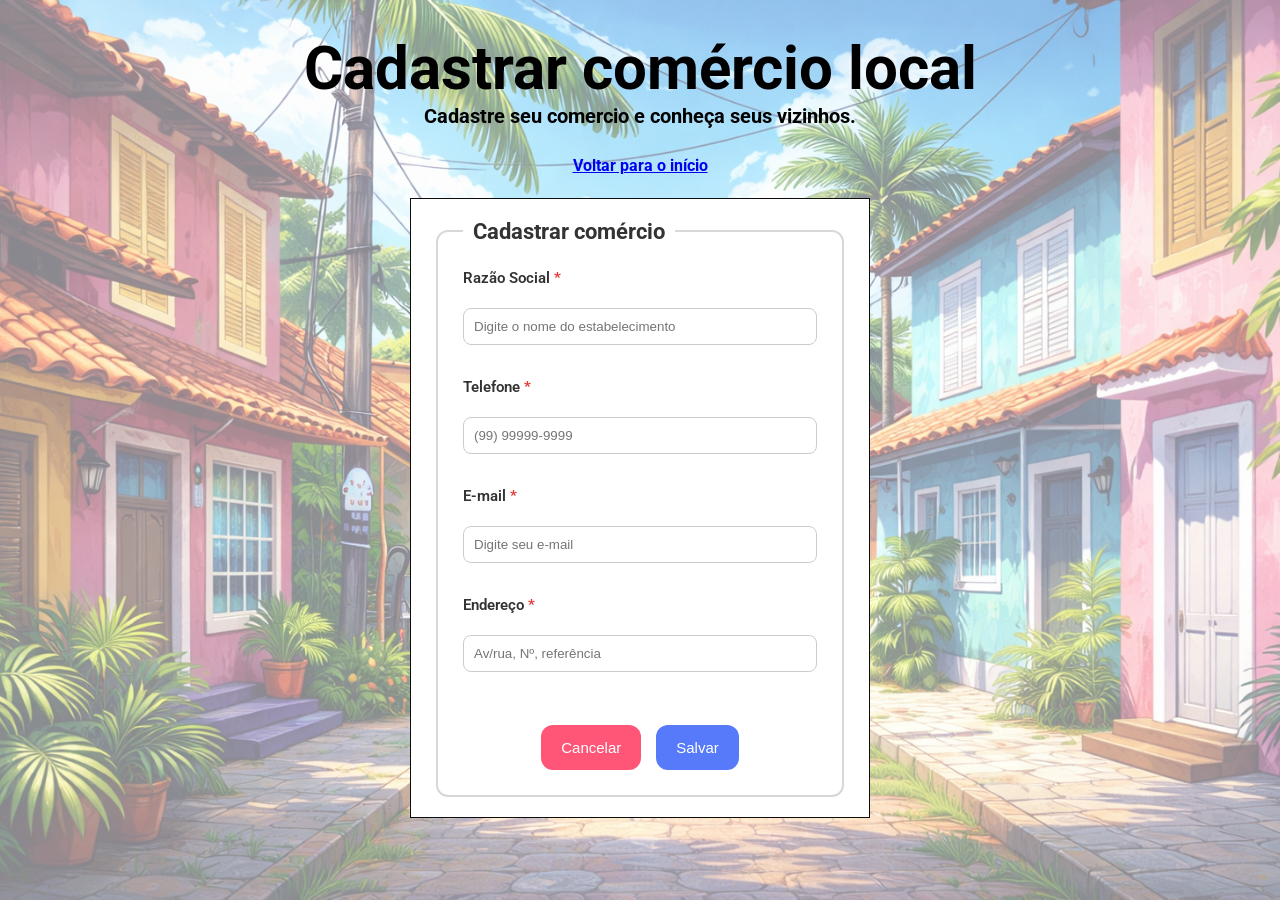
==== cadastrar-comercio.html @ 273e03d2 "feat: estrutura inicial do projeto com HTML e CSS responsivo" ====
<!DOCTYPE html>
<html lang="pt-BR">

<head>
    <meta charset="UTF-8">
    <meta name="viewport" content="width=device-width, initial-scale=1.0">
    <title>Cadastrar comércio</title>

    <link rel="stylesheet" href="styles.css">

    <link rel="preconnect" href="https://fonts.googleapis.com">
    <link rel="preconnect" href="https://fonts.gstatic.com" crossorigin>

    <link href="https://fonts.googleapis.com/css2?family=Roboto:ital,wght@0,100..900;1,100..900&display=swap"
        rel="stylesheet">
</head>

<body>
    <header>
        <h1>Cadastrar comércio local</h1>
        <h2>Cadastre seu comercio e conheça seus vizinhos.</h2>
        <a href="index.html">Voltar para o início</a>
    </header>
    <main>
        <section class="business-form">
            <div class="business-card">
                <form action="#" method="post">

                    <fieldset>
                        <legend>Cadastrar comércio</legend>

                        <label for="name" class="required">Razão Social</label>
                        <input type="text" id="name" placeholder="Digite o nome do estabelecimento" required>

                        <label for="phone" class="required">Telefone</label>
                        <input type="tel" id="phone" placeholder="(99) 99999-9999" required>

                        <label for="email" class="required">E-mail</label>
                        <input type="text" id="email" placeholder="Digite seu e-mail" required>

                        <label for="endereco" class="required">Endereço</label>
                        <input type="text" id="endereco" placeholder="Av/rua, Nº, referência " required>

                        <div class="action-form">
                            <button class="button-cancel">Cancelar</button>
                            <button class="button-save" type="submit">Salvar</button>
                        </div>
                    </fieldset>
                </form>
            </div>
        </section>
    </main>
    <script src="script.js"></script>
</body>

</html>
---- styles.css ----
html {
  overflow-x: hidden;
}

* {
  margin: 0;
  padding: 0;
  box-sizing: border-box;
}

:root {
  font-size: 62.5%;
}

input,
select,
textarea {
  width: 100%;
  padding: 1rem;
  border-radius: 8px;
  border: 1px solid #ccc;
}

body {
  min-height: 100vh;
  padding: 1.25rem;
  color: black;
  font-family: "Roboto", sans-serif;
  font-weight: 100;
  background-image:
    linear-gradient(rgba(255, 255, 255, 0.5), rgba(255, 255, 255, 0.5)),
    url("assets/imagem-background-IA.png");
  background-size: cover;
  background-position: center;
  background-attachment: fixed;
  background-repeat: no-repeat;
}

header {
  font-weight: 700;
  font-size: clamp(2rem, 6vw, 3rem);
  text-align: center;
  margin: 2rem;
  color: #000;
}

header a {
  font-size: 1.6rem;
}

.home-page {
  justify-items: center;
  display: grid;
  grid-template-columns: minmax(0, 1fr) minmax(0, 1fr);
  gap: 4rem;
}

@media (max-width: 900px) {
  .home-page {
    grid-template-columns: minmax(0, 1fr);
    gap: 2rem;
  }
}

h2 {
  font-size: 2rem;
  padding-bottom: 1.5rem;
}

h3 {
  font-size: 2rem;
}

.event-form,
.business-form {
  display: flex;
  justify-content: center;
  align-items: center;
  width: 100%;
}

.event-card,
.business-card {
  width: 46rem;
  max-width: 100%;
  border: 0.1rem solid rgba(0, 0, 0, 0.95);
  padding: 2rem 2.5rem;
  position: relative;
  background-color: white;
}

.card-content {
  position: relative;
  z-index: 3;
}

.highlight {
  font-size: 1.5rem;
  font-weight: 500;
  color: rgb(233, 138, 15);
  line-height: 3rem;
  margin-bottom: 1rem;
}

.event-image-container,
.business-image-container {
  margin-bottom: 2rem;
  border-radius: 0.8rem;
  background-color: #fff;
}

.event-image,
.business-image {
  width: 72%;
  display: block;
  margin: 1.5rem auto;
}

.primary-actions {
  display: flex;
  flex-flow: column wrap;
}

.primary-actions a,
.secondary-actions a {
  border-radius: 1.2rem;
  text-decoration: none;
  height: 4.5rem;
  font-size: 2rem;
  color: #fff;
  display: flex;
  justify-content: center;
  align-items: center;
}

.secondary-actions {
  padding-top: 1.5%;
  display: flex;
  flex-flow: column wrap;
}

.primary-actions a {
  background: #ff5678;
}

.secondary-actions a {
  background-color: #577afa;
}

.footer {
  font-weight: 300;
  font-size: 2rem;
  margin-top: 3rem;
}

.footer a {
  margin-top: 1rem;
  text-align: center;
  color: #ac5ff3;
}

.required::after {
  content: " *";
  color: #e53935;
  font-weight: bold;
}

legend {
  font-size: 2.2rem;
  font-weight: 700;
  color: #333;
  padding: 0 1rem;
}

.event-form fieldset,
.business-form fieldset {
  padding: 2.5rem;
  background-color: rgba(255, 255, 255, 0.5);
  font-size: 2rem;
  border: 2px solid #d8d8d8;
  border-radius: 12px;
  display: flex;
  flex-direction: column;
  gap: 1.5rem;
}

.event-form label,
.business-form label {
  display: block;
  margin-bottom: 0.6rem;
  font-size: 1.5rem;
  font-weight: 600;
  color: #333;
}

.event-form input,
.business-form input,
.event-form select,
.business-form select {
  margin-bottom: 1.8rem;
}

.action-form {
  justify-content: center;
  display: flex;
  flex-direction: row;
  gap: 1.5rem;
  margin-top: 2rem;
}

.action-form button {
  border: none;
  border-radius: 1.2rem;
  text-decoration: none;
  height: 4.5rem;
  font-size: 1.5rem;
  color: #fff;
  padding: 1rem 2rem;
  cursor: pointer;
  display: flex;
  justify-content: center;
  align-items: center;
}

.button-cancel {
  background-color: #ff5678;
}

.button-save {
  background-color: #577afa;
}

.center-text {
  justify-content: center;
  display: flex;
  font-size: 1.5rem;
}
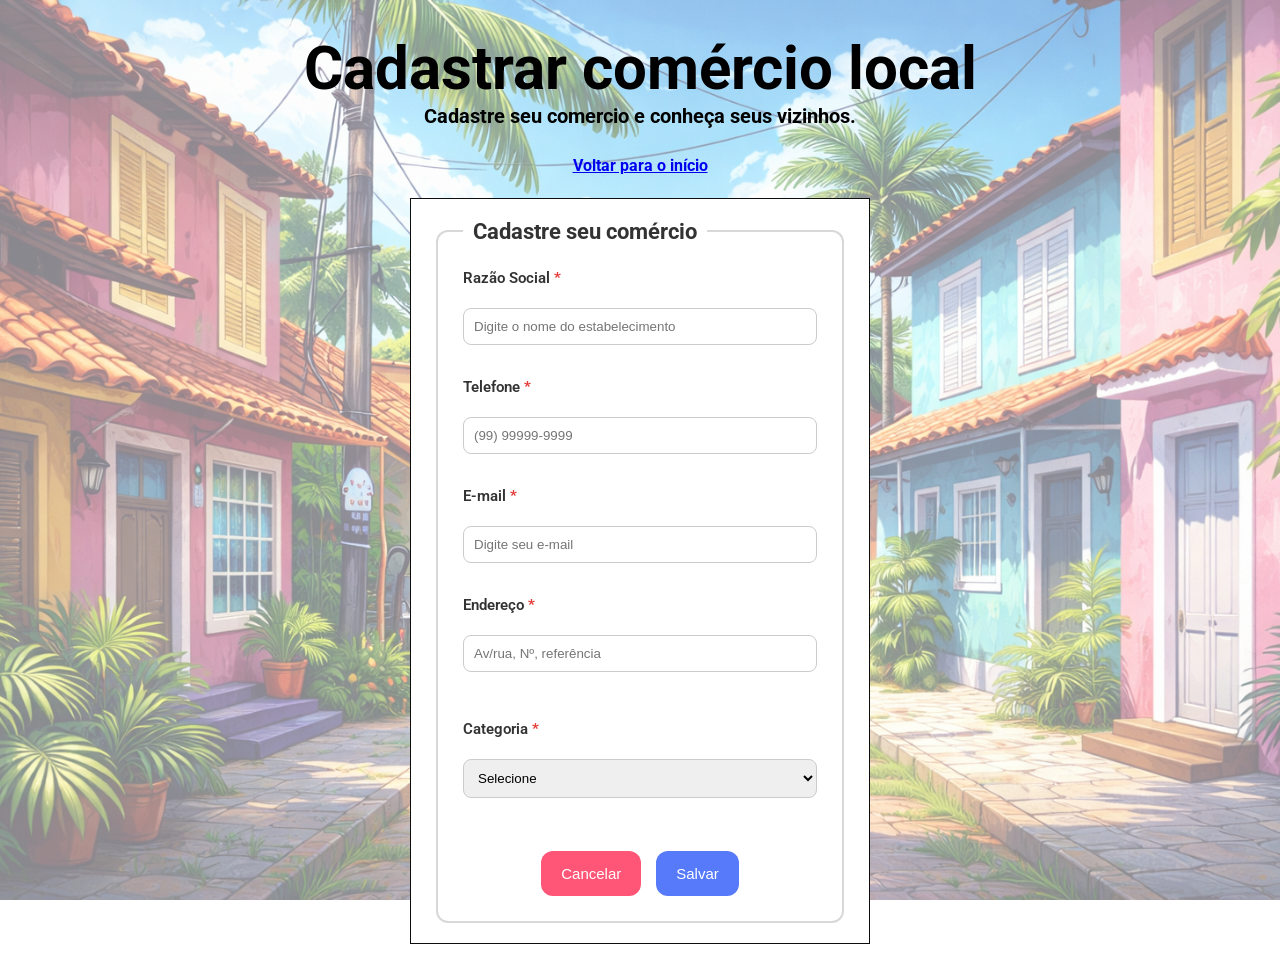
==== commit 68ba4de5: "feat: implementar CRUD de comércios com localStorage" ====
--- a/cadastrar-comercio.html
+++ b/cadastrar-comercio.html
@@ -5,7 +5,6 @@
     <meta charset="UTF-8">
     <meta name="viewport" content="width=device-width, initial-scale=1.0">
     <title>Cadastrar comércio</title>
-
     <link rel="stylesheet" href="styles.css">
 
     <link rel="preconnect" href="https://fonts.googleapis.com">
@@ -24,25 +23,41 @@
     <main>
         <section class="business-form">
             <div class="business-card">
-                <form action="#" method="post">
+                <form>
+                    <fieldset>
+                        <legend>Cadastre seu comércio</legend>
 
-                    <fieldset>
-                        <legend>Cadastrar comércio</legend>
+                        <label for="nome" class="required">Razão Social</label>
+                        <input type="text" id="nome" name="name" placeholder="Digite o nome do estabelecimento" required>
 
-                        <label for="name" class="required">Razão Social</label>
-                        <input type="text" id="name" placeholder="Digite o nome do estabelecimento" required>
-
-                        <label for="phone" class="required">Telefone</label>
-                        <input type="tel" id="phone" placeholder="(99) 99999-9999" required>
+                        <label for="telefone" class="required">Telefone</label>
+                        <input type="phone" id="telefone" name="phone" placeholder="(99) 99999-9999" required>
 
                         <label for="email" class="required">E-mail</label>
-                        <input type="text" id="email" placeholder="Digite seu e-mail" required>
+                        <input type="email" id="email" name="email" placeholder="Digite seu e-mail" required>
 
                         <label for="endereco" class="required">Endereço</label>
-                        <input type="text" id="endereco" placeholder="Av/rua, Nº, referência " required>
+                        <input type="text" id="endereco" name="address" placeholder="Av/rua, Nº, referência " required>
 
+                        <section id="categoria" nome="categoria"></section>
+                        <label for="tipo-de-comercio" class="required">Categoria</label>
+                        <Select id="tipo-de-comercio" name="tipo-de-comercio" required>
+                            <option value="">Selecione</option>
+                            <option value=" acougue-e-casa-de- carne">Açougue e Casa de Carne</option>
+                            <option value="beleza-estética">Beleza, Estética e Cuidados Pessoais</option>
+                            <option value="boutique">Boutique</option>
+                            <option value="farmacia">Farmácia</option>
+                            <option value="mercearia">Mercearia</option>
+                            <option value="padarias">Padaria</option>
+                            <option value="pet-shop">Pet shop</option>
+                            <option value="outros">Outros</option>
+                        </select>
+                        <div id="outra-categoria-container" hidden>
+                            <label for="outra-categoria" class="required">Qual é a categoria?</label>
+                            <input type="text" id="outra-categoria" name="customCategory" placeholder="Digite a categoria">
+                        </div>
                         <div class="action-form">
-                            <button class="button-cancel">Cancelar</button>
+                            <button type="button" class="button-cancel">Cancelar</button>
                             <button class="button-save" type="submit">Salvar</button>
                         </div>
                     </fieldset>
@@ -53,4 +68,4 @@
     <script src="script.js"></script>
 </body>
 
-</html>+</html>
--- a/styles.css
+++ b/styles.css
@@ -222,6 +222,23 @@
   align-items: center;
 }
 
+.button-edit,
+.button-delete {
+  border: none;
+  text-decoration: none;
+  background-color: #577afa;
+  border-radius: 1.2rem;
+  color: #fff;
+  height: 3.5rem;
+  padding: 1rem 2rem;
+  font-size: 1.5rem;
+  cursor: pointer;
+}
+
+.button-delete {
+  background-color: #ff5678;
+}
+
 .button-cancel {
   background-color: #ff5678;
 }
@@ -235,3 +252,48 @@
   display: flex;
   font-size: 1.5rem;
 }
+
+.event-item,
+.business-item {
+  width: 100%;
+  max-width: 46rem;
+  padding: 2rem;
+  margin-bottom: 2rem;
+  background-color: white;
+  border: 1px solid #d8d8d8;
+  border-radius: 12px;
+  overflow-wrap: anywhere;
+}
+
+.event-item h3,
+.business-item h3 {
+  margin-bottom: 1.5rem;
+}
+
+.event-item p,
+.business-item p {
+  margin-bottom: 0.8rem;
+  font-size: 1.5rem;
+}
+
+@media (max-width: 600px) {
+  .event-card,
+  .business-card {
+    width: 100%;
+    padding: 1.5rem;
+  }
+
+  .home-page {
+    gap: 1.5rem;
+  }
+
+  .event-image,
+  .business-image {
+    width: 55%;
+    margin: 1rem auto;
+  }
+
+  .highlight {
+    line-height: 2rem;
+  }
+}
